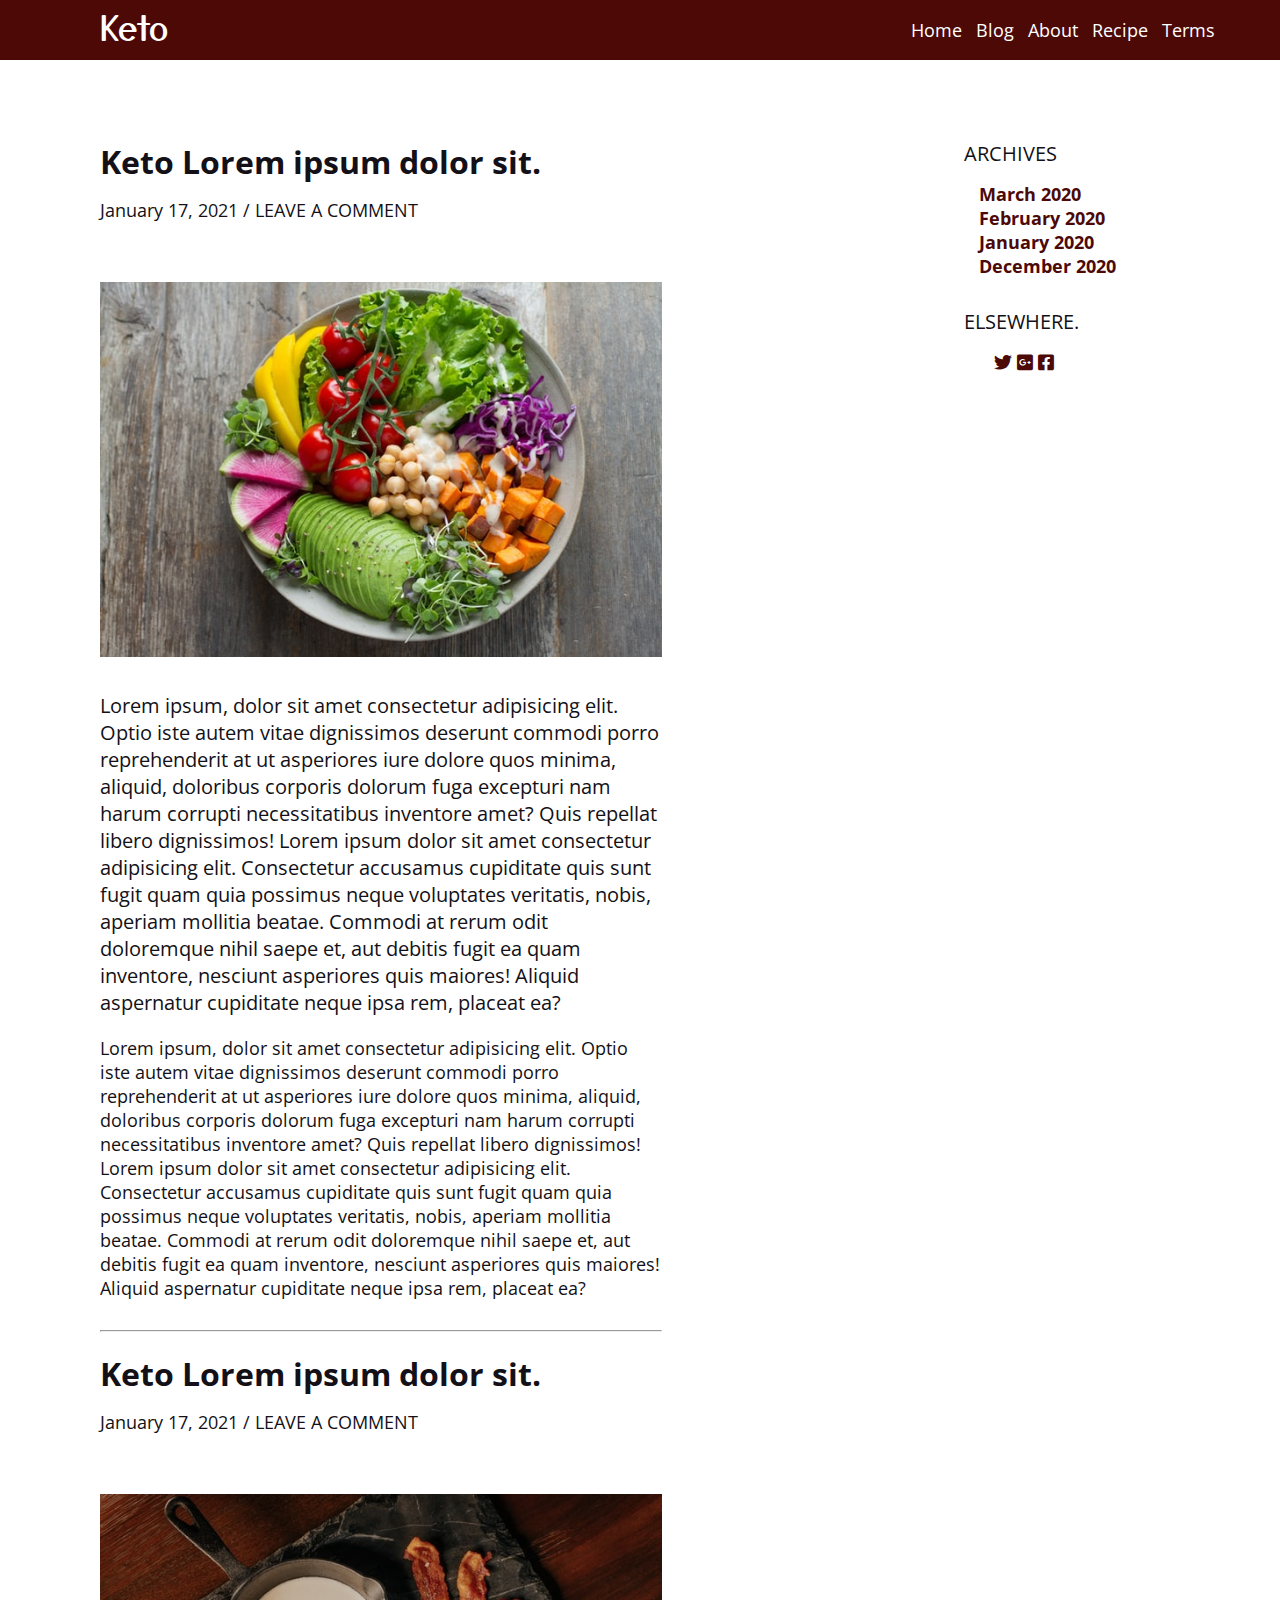
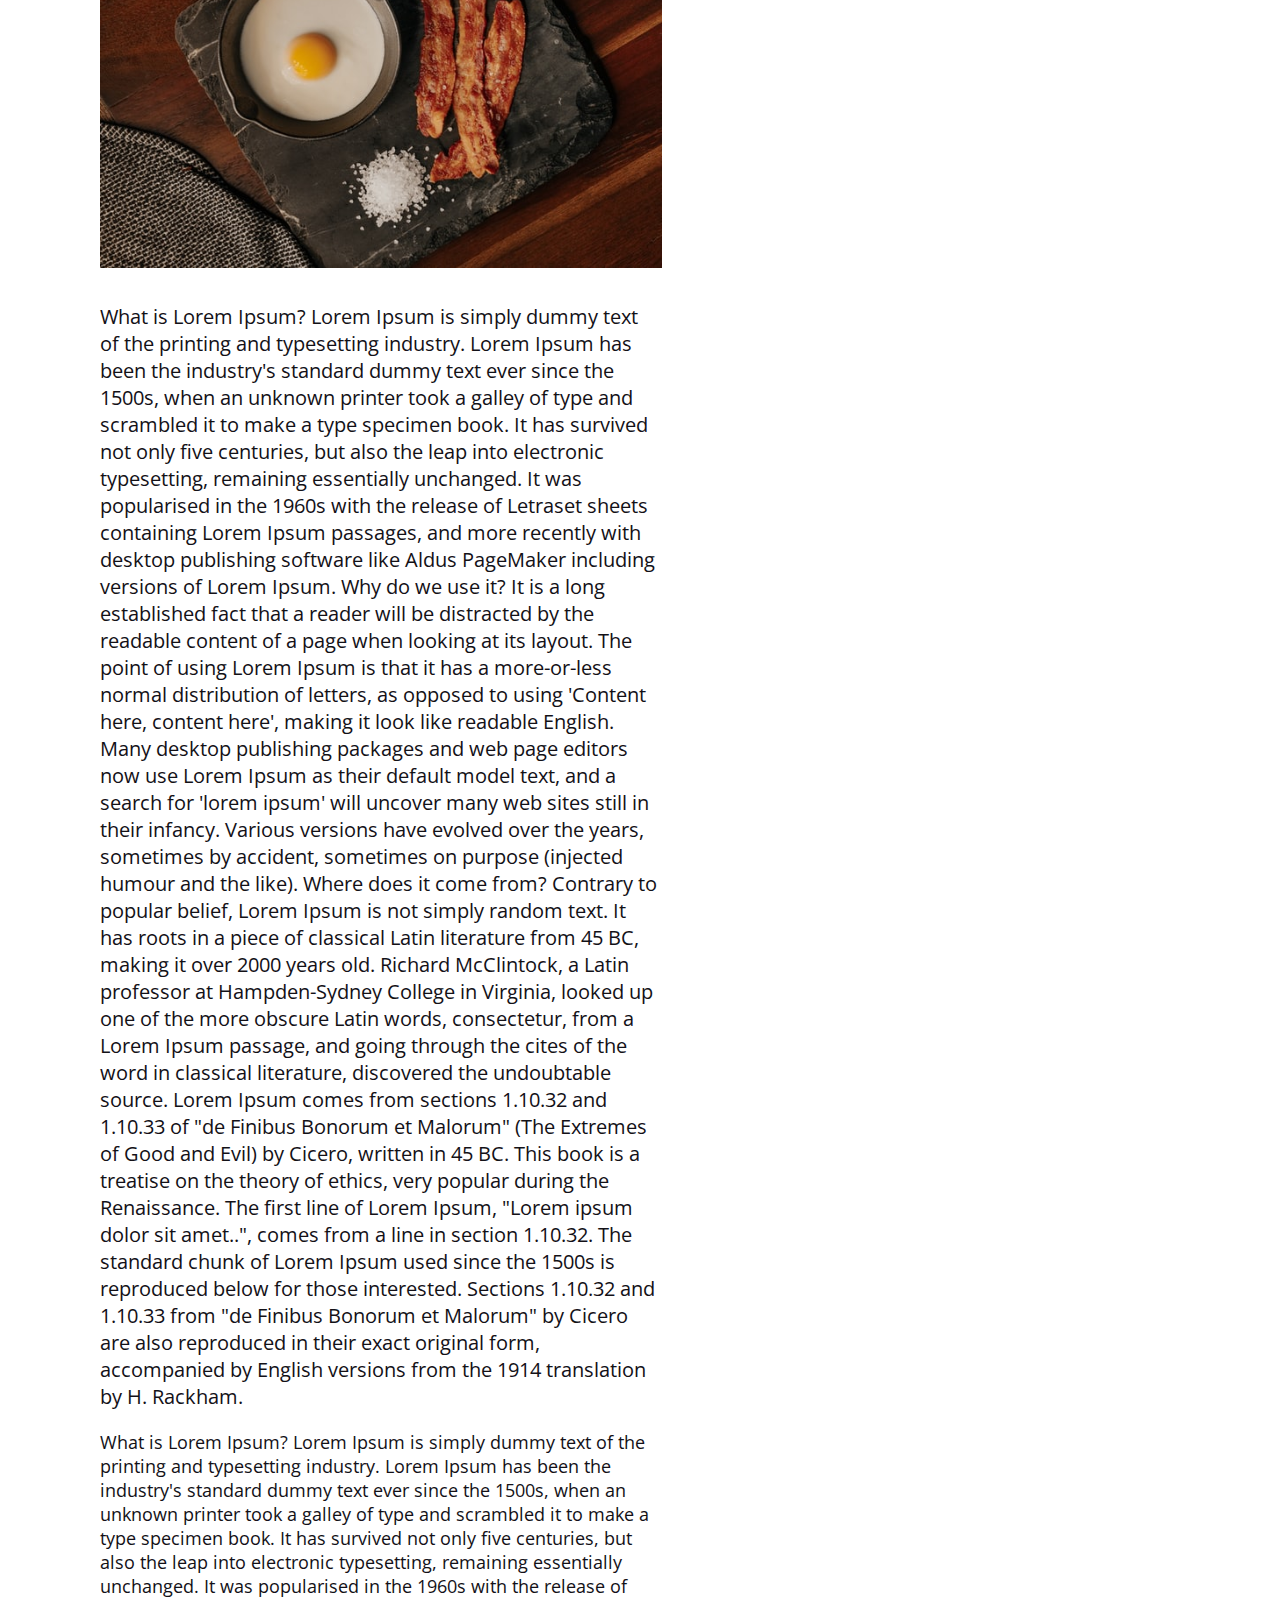
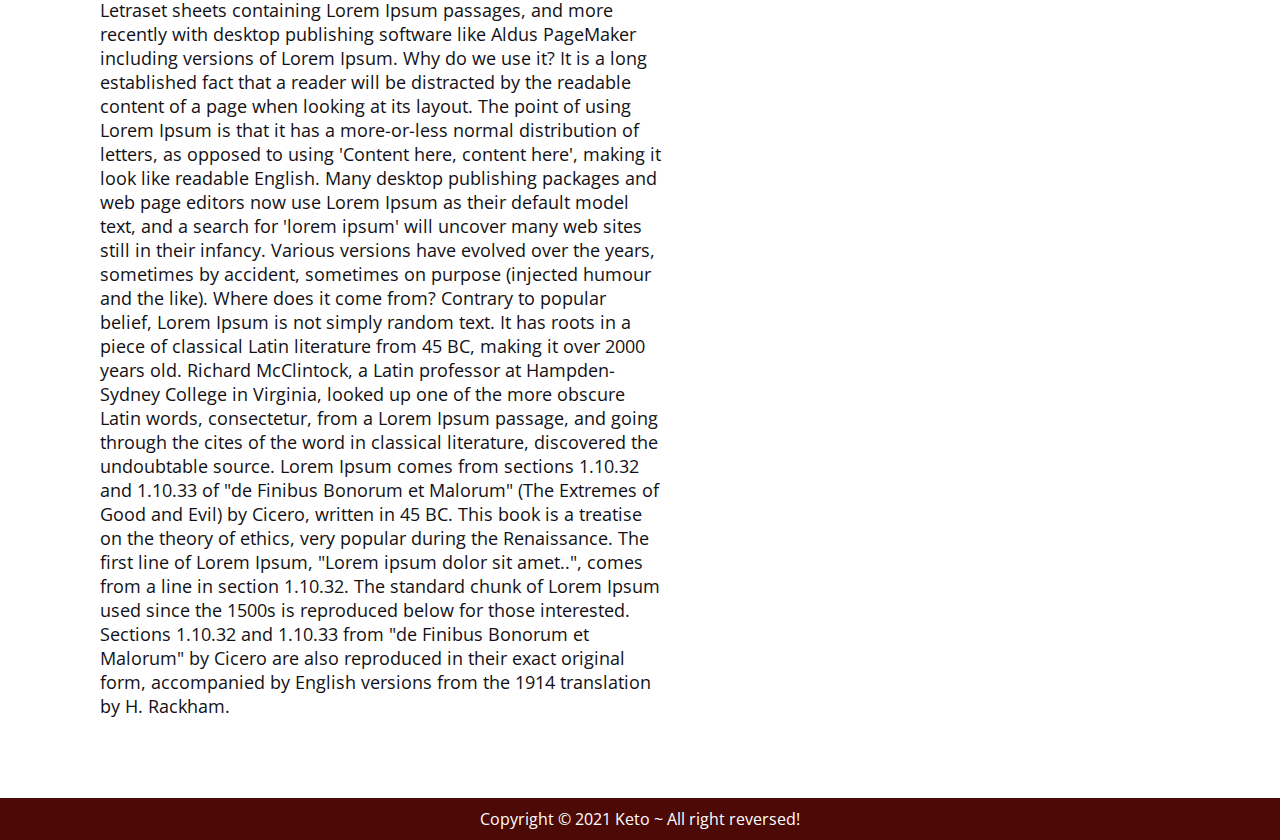
==== blog.html @ 2abca314 "'resubmission"" ====
<!DOCTYPE html>
<html lang="en">
<head>
    <meta charset="UTF-8">
    <meta name="viewport" content="width=device-width, initial-scale=1.0">
    <link rel="icon" href="icon.png">
    <!-- Font awesome -->
    <link rel="stylesheet" href="https://cdnjs.cloudflare.com/ajax/libs/font-awesome/5.15.1/css/all.min.css" />
    <!-- Google Font -->
    <link rel="preconnect" href="https://fonts.gstatic.com">
    <link href="https://fonts.googleapis.com/css2?family=Dosis:wght@400;500&family=Open+Sans&family=Yusei+Magic&display=swap" rel="stylesheet">
    
    <link rel="stylesheet" href="css/styles.css">
    <script src="script.js" defer></script>
    <title>Keto Blog Post</title>
</head>
<body>
    <!-- Navigation starts -->
    <nav>
        <input type="checkbox" id="check">
        <label for="check" class="btn-check">
            <i class="fas fa-bars"></i>
        </label>
        <label class="logo">Keto</label>
        <ul>
            <li><a href="index.html">home</a></li>
            <li><a href="blog.html">blog</a></li>
            <li><a href="index.html#about">about</a></li>
            <li><a href="index.html#recipe">recipe</a></li>
            <li><a href="index.html#terms">terms</a></li>
        </ul>
    </nav>
    <!-- Navigation ends  -->

    
    <!-- Blog starts -->
    <section id="blog">
        <div class="left-column">
            <div class="article">
                <h2>Keto Lorem ipsum dolor sit.</h2>
                <p class="time">January 17, 2021 / LEAVE A COMMENT </p>
                <img src="img/blog-img.jpg" alt="food picture">
                <p class="blog-content pb">
                    Lorem ipsum, dolor sit amet consectetur adipisicing elit. Optio iste autem vitae dignissimos deserunt commodi porro reprehenderit at ut asperiores iure dolore quos minima, aliquid, doloribus corporis dolorum fuga excepturi nam harum corrupti necessitatibus inventore amet? Quis repellat libero dignissimos! Lorem ipsum dolor sit amet consectetur adipisicing elit. Consectetur accusamus cupiditate quis sunt fugit quam quia possimus neque voluptates veritatis, nobis, aperiam mollitia beatae. Commodi at rerum odit doloremque nihil saepe et, aut debitis fugit ea quam inventore, nesciunt asperiores quis maiores! Aliquid aspernatur cupiditate neque ipsa rem, placeat ea?
                </p>
                <p class="blog-content">
                    Lorem ipsum, dolor sit amet consectetur adipisicing elit. Optio iste autem vitae dignissimos deserunt commodi porro reprehenderit at ut asperiores iure dolore quos minima, aliquid, doloribus corporis dolorum fuga excepturi nam harum corrupti necessitatibus inventore amet? Quis repellat libero dignissimos! Lorem ipsum dolor sit amet consectetur adipisicing elit. Consectetur accusamus cupiditate quis sunt fugit quam quia possimus neque voluptates veritatis, nobis, aperiam mollitia beatae. Commodi at rerum odit doloremque nihil saepe et, aut debitis fugit ea quam inventore, nesciunt asperiores quis maiores! Aliquid aspernatur cupiditate neque ipsa rem, placeat ea?
                </p>
            </div>
            
            <hr>

            <div class="article">
                <h2>Keto Lorem ipsum dolor sit.</h2>
                <p class="time">January 17, 2021 / LEAVE A COMMENT </p>
                <img src="img/blog-img1.jpg" alt="food picture">
                <p class="blog-content pb">
                    What is Lorem Ipsum? Lorem Ipsum is simply dummy text of the printing and typesetting industry. Lorem Ipsum has been the industry's standard dummy text ever since the 1500s, when an unknown printer took a galley of type and scrambled it to make a type specimen book. It has survived not only five centuries, but also the leap into electronic typesetting, remaining essentially unchanged. It was popularised in the 1960s with the release of Letraset sheets containing Lorem Ipsum passages, and more recently with desktop publishing software like Aldus PageMaker including versions of Lorem Ipsum. Why do we use it?
It is a long established fact that a reader will be distracted by the readable content of a page when looking at its layout. The point of using Lorem Ipsum is that it has a more-or-less normal distribution of letters, as opposed to using 'Content here, content here', making it look like readable English. Many desktop publishing packages and web page editors now use Lorem Ipsum as their default model text, and a search for 'lorem ipsum' will uncover many web sites still in their infancy. Various versions have evolved over the years, sometimes by accident, sometimes on purpose (injected humour and the like).
Where does it come from? Contrary to popular belief, Lorem Ipsum is not simply random text. It has roots in a piece of classical Latin literature from 45 BC, making it over 2000 years old. Richard McClintock, a Latin professor at Hampden-Sydney College in Virginia, looked up one of the more obscure Latin words, consectetur, from a Lorem Ipsum passage, and going through the cites of the word in classical literature, discovered the undoubtable source. Lorem Ipsum comes from sections 1.10.32 and 1.10.33 of "de Finibus Bonorum et Malorum" (The Extremes of Good and Evil) by Cicero, written in 45 BC. This book is a treatise on the theory of ethics, very popular during the Renaissance. The first line of Lorem Ipsum, "Lorem ipsum dolor sit amet..", comes from a line in section 1.10.32.
The standard chunk of Lorem Ipsum used since the 1500s is reproduced below for those interested. Sections 1.10.32 and 1.10.33 from "de Finibus Bonorum et Malorum" by Cicero are also reproduced in their exact original form, accompanied by English versions from the 1914 translation by H. Rackham.
                </p>
                <p class="blog-content">
                    What is Lorem Ipsum?
Lorem Ipsum is simply dummy text of the printing and typesetting industry. Lorem Ipsum has been the industry's standard dummy text ever since the 1500s, when an unknown printer took a galley of type and scrambled it to make a type specimen book. It has survived not only five centuries, but also the leap into electronic typesetting, remaining essentially unchanged. It was popularised in the 1960s with the release of Letraset sheets containing Lorem Ipsum passages, and more recently with desktop publishing software like Aldus PageMaker including versions of Lorem Ipsum.

Why do we use it?
It is a long established fact that a reader will be distracted by the readable content of a page when looking at its layout. The point of using Lorem Ipsum is that it has a more-or-less normal distribution of letters, as opposed to using 'Content here, content here', making it look like readable English. Many desktop publishing packages and web page editors now use Lorem Ipsum as their default model text, and a search for 'lorem ipsum' will uncover many web sites still in their infancy. Various versions have evolved over the years, sometimes by accident, sometimes on purpose (injected humour and the like).


Where does it come from?
Contrary to popular belief, Lorem Ipsum is not simply random text. It has roots in a piece of classical Latin literature from 45 BC, making it over 2000 years old. Richard McClintock, a Latin professor at Hampden-Sydney College in Virginia, looked up one of the more obscure Latin words, consectetur, from a Lorem Ipsum passage, and going through the cites of the word in classical literature, discovered the undoubtable source. Lorem Ipsum comes from sections 1.10.32 and 1.10.33 of "de Finibus Bonorum et Malorum" (The Extremes of Good and Evil) by Cicero, written in 45 BC. This book is a treatise on the theory of ethics, very popular during the Renaissance. The first line of Lorem Ipsum, "Lorem ipsum dolor sit amet..", comes from a line in section 1.10.32.

The standard chunk of Lorem Ipsum used since the 1500s is reproduced below for those interested. Sections 1.10.32 and 1.10.33 from "de Finibus Bonorum et Malorum" by Cicero are also reproduced in their exact original form, accompanied by English versions from the 1914 translation by H. Rackham.
                </p>
            </div>
        </div>

        

        <div class="right-column">
            <div class="archives">
                <h3>Archives</h3>
                <div class="archives-column">
                    <a href="#">March 2020</a>
                    <a href="#">February 2020</a>
                    <a href="#">January 2020</a>
                    <a href="#">December 2020</a>
                </div>
            </div>
            
            <div class="social-links">
                <h3>Elsewhere.</h3>
                <div class="link-centered">
                    <a href="#"><i class="fab fa-twitter"></i></a>
                    <a href="#"><i class="fab fa-google-plus-square"></i></a>
                    <a href="#"><i class="fab fa-facebook-square"></i></a>
                </div>
            </div>

        </div>
    </section>
    <!-- Blog ends  -->
    
    
    <!-- Footer  -->
    <footer>
        <p>Copyright &copy; 2021 Keto ~ All right reversed! </p>
    </footer>
</body>
</html>
---- css/styles.css ----
* {
    box-sizing: border-box;
    margin: 0;
    padding: 0;
}

body {
    font-family: 'Open Sans', sans-serif;
    color: var(--text-color);
}

:root {
    --text-color: #131117;
    --main-color: #4c0906;
    --white: #fff;
}

h1, h2, h3, p, a {
    color: var(--text-color);
}

a {
    text-decoration: none;
    cursor: pointer;
}

h1 {
    font-size: 40px;
}

h2 {
    font-size: 32px;
}

h3 {
    font-size: 28px;
}

p {
    font-weight: 400;
}

/* Navigation starts */
nav {
    background: var(--main-color);
    height: 60px;
    width: 100%;
}

label.logo {
    color: var(--white);
    font-size: 35px;
    font-family: 'Yusei Magic',cursive;
    padding: 0 100px;
}

nav ul {
    float: right;
    margin-right: 60px;
}

nav ul li {
    display: inline-block;
    line-height: 60px;
    margin:0 5px;
}

nav ul li a {
    cursor: pointer;
    display: block;
    color: var(--white);
    text-transform: capitalize;
    font-size: 18px;
}

nav ul li a:hover{
    color: #e6c799;
    font-weight: bolder;
}

.btn-check {
    font-size: 30px;
    color:  var(--white);
    line-height: 40px;
    padding-bottom: 10px;
    display: none;
    float: right;
    margin-top: 10px;
    margin-right: 20px;
    cursor: pointer;
}

#check {
    display: none;
}
/* Navigation ends */
/* Banner starts  */
#banner {
    background: linear-gradient(rgba(0,0,0,0.6), rgba(0,0,0,0.6)), url("../img/bcg.jpg");
    background-size: cover;
    background-position: center;
    height: calc(100vh - 100px);
}

.banner-content {
    display: flex;
    justify-content: center;
    align-items: center; 
    flex-direction: column;
    flex-wrap: wrap;
    /* transform: translateY(10vh); */
    padding-top: 200px;
}

.banner-content h2, h1 {
    color: var(--white);
}

.banner-content h2 {
    font-size: 36px;
}

.banner-content h1 {
    font-size: 48px;
}

.btn-banner {
    background: var(--main-color);
    padding: 10px 30px;
    border-radius: 10px;
    color: #e6c799;
    margin-top: 4px;

}
/* Banner ends  */

/* Blog starts */
#blog {
    padding: 80px 100px 50px 100px;
    display: flex;
    align-items: stretch;
    font-size: 18px;
}

.left-column {
    width: 80%;
}

.article {
    padding-bottom: 30px;
}
.left-column h2 {
    padding-bottom: 15px;
}

.left-column img {
    max-width: 65%;
    padding-bottom: 30px;
}
.time {
    padding-bottom: 60px;
}
.blog-content {
    width: 65%;
}

.left-column hr {
    width: 65%;
    margin-bottom: 20px;
}

.pb {
    padding-bottom: 20px;
}
.right-column {
    width: 20%;
}


.right-column h3 {
    font-size: 20px;
    font-weight: normal;
    text-transform: uppercase;
    padding-bottom: 15px;
}

.archives-column {
    display: flex;
    flex-flow: column wrap;
    padding-bottom: 30px;
    margin-left: 15px;
}

.archives-column a {
    color: var(--main-color);
    font-weight: bold;
    cursor: pointer;
    font-size: 18px;
}

.link-centered {
    margin-left: 30px;
}

.fab {
    color: var(--main-color);
}
/* Blog ends  */

/* About starts  */
#about {
    padding: 20px 50px 50px 50px;
    background: var(--main-color);
}
.heading {
    text-transform: capitalize;
    text-align: center;
    font-size: 22px;
}

.heading-about {
    padding-bottom: 18px;
}
.heading h2 {
    color: #e6c799;
}

.about-content {
    display: flex;
    flex-direction: row;
}

.img-about {
    max-width: 500px;
    width: 50%;
    padding: 0 35px;
    height: auto;
}

.about-text {
    display: flex;
    align-items: center;
    padding: 0 40px;
    line-height: 30px;
    font-size: 16px;
    font-weight: normal;
    font-size: 20px;
    font-family: 'Open Sans', sans-serif;
}

.about-text p {
    color: var(--white);
}
/* About ends  */
/* Recipe starts */
#recipe {
    background: rgba(76, 10, 6, 0.226);

}

.heading-recipe {
    padding: 20px 0 30px 0;
    
}

.heading-recipe h2 {
    color: var(--main-color);
}

.recipe-content {
    display: flex;
    flex-direction: row;
}

.recipe-content img {
    display: block;
    width: 50%;
    margin: auto;
}

.recipe-content p {
    font-size: 20px;
    text-align: center;
    padding-top: 15px;
}

.padding-recipe {
    padding: 30px 0;
}
/* Recipe ends  */

/* Terms starts  */
.heading-terms {
    padding: 25px 0 5px 0;
}

.heading-terms h2 {
    color: var(--main-color);
}
.content-terms {
    padding: 0 50px 30px 50px;
}

.pb {
    padding-bottom: 20px;
    font-size: 20px;
}
/* Terms ends */

/* Footer starts */
footer {
    background: var(--main-color);
}

footer p {
    color: var(--white);
    text-align: center;
    padding: 10px 0;
}
/* Footer ends  */
/* Responsive */
@media (max-width: 990px) {
    label.logo {
        font-size: 30px;
        padding-left: 50px;
    }

    nav li a {
        font-size: 16px;
    }

    /* Banner */
    #banner {
        height: cal(100vh - 400px);
    }
    .banner-content {
        transform: translateX(0);
        padding-top: 50px 0;
    }

    .banner-content h2 {
        font-size: 32px;
    }

    .banner-content h1 {
        font-size: 36px;
    }

    .btn-banner {
        padding: 11px 23px;
        margin-top: 12px;
    }

    /* Blog  */
    #blog {
        padding: 40px 40px 18px 55px;
    }

    .blog-content {
        font-size: 16px;
        width: 100%;
    }

    .archives-column a {
        font-weight: normal;
        cursor: pointer;
        font-size: 16px;
    }

    /* About */
    .heading h2 {
        font-size: 25px;
    }
    #about {
        padding: 20px 20px 40px 20px;
    }

    .heading-about {
        padding-bottom: 11px;
    }

    .img-about {
        width: 29%;
        padding: 10px 0 0 35px;
    }

    .about-text {
        font-size: 16px;
    }

    /* Recipe */
    .heading-recipe {
        padding: 10px 0 15px 0;
    }

    .recipe-content p {
        font-size: 16px;
        padding-top: 6px;
    }

    /* Term */
    .heading-terms {
        padding: 12px 0 9px 0;
    }

    .pb {
        padding-bottom: 12px;
        font-size: 16px;
    }
    

    /* Footer  */
    footer p {
        font-size: 14px;
    }
}

@media (max-width: 850px) {
    body, html {
        overflow-x: hidden;
    }
    .btn-check {
        display: block; 

    }

    nav ul {
        position: relative;
        z-index: 9;
        width: 100%;
        height: calc(100vh - 300px);
        top: 0;
        left: -100%;
        text-align: center;
        background: var(--main-color);
        opacity: 1;
        transform: all .5s;
        display: flex;
        flex-direction: column;
        float: none;
    }

    nav ul li {
        margin-right: 50px 0;
        line-height: 30px;
    }

    nav ul li a {
        cursor: pointer;
        font-size: 20px;
        padding: 20px 0;
        display: block;
    }

    nav ul li a:hover {
        color:#e6c799;
    }

    #check:checked ~ ul {
        left: 0;
    }

    /* About  */
    .heading-about {
        padding-bottom: 10px;
    }

    #banner {
        height: calc(100vh - 200px);
    }

    .banner-content {
        padding-top: 100px;
    }
}

@media (max-width: 600px) {
    /* Navigation */
    nav ul {
        opacity: 1;
        height: cal(100vh - 100px);
        width: 100%;
        padding-top: 30px;
    }

    nav ul li a {
        padding-bottom: 30px;
    }

    /* Banner */
    #banner {
        height: calc(100vh - 500px);
    }

    .banner-content {
        padding: 10px 0;
    }

    .banner-content h2 {
        font-size: 28px;
    }

    .banner-content h1 {
        font-size: 30px;
        padding-bottom: 10px;
    }

    /* Blog */
    #blog {
        padding: 15px 15px 5px 32px;
        display: flex;
        flex-flow: column wrap;
    }

    .left-column h2 {
        font-size: 22px;
    }

    .time {
        font-size: 18px;
        padding-bottom: 18px;
    }

    .left-column img {
        width: 85%;
        margin: auto;
        display: block;
        padding-bottom: 15px;
    }

    .blog-content {
        width: 100%;
    }

    .right-column {
        width: 100%;
    }

    .link-centered {
        margin-left: 10px;
        display: flex;
        flex-flow: row nowrap;
        text-align: left;
    }

    .fab{
        padding-right: 20px;
    }

    /* About */
    .about-content {
        display: flex;
        flex-direction: column;
    }

    .img-about {
        width: 92%;
        margin: auto;
        padding: 0;
    }

    .about-text {
        padding: 10px 20px 0px 15px;
    }

    /* Recipe */
    .recipe-content {
        flex-direction: column;
    }

    .recipe-content img {
        display: block;
        width: 81%;
        margin: auto;
        padding-bottom: 5px;
    }

    .padding-recipe {
        padding: 8px 0;
    }

    /* Term */
    .content-terms {
        padding: 0 20px 8px 30px;
    }
}
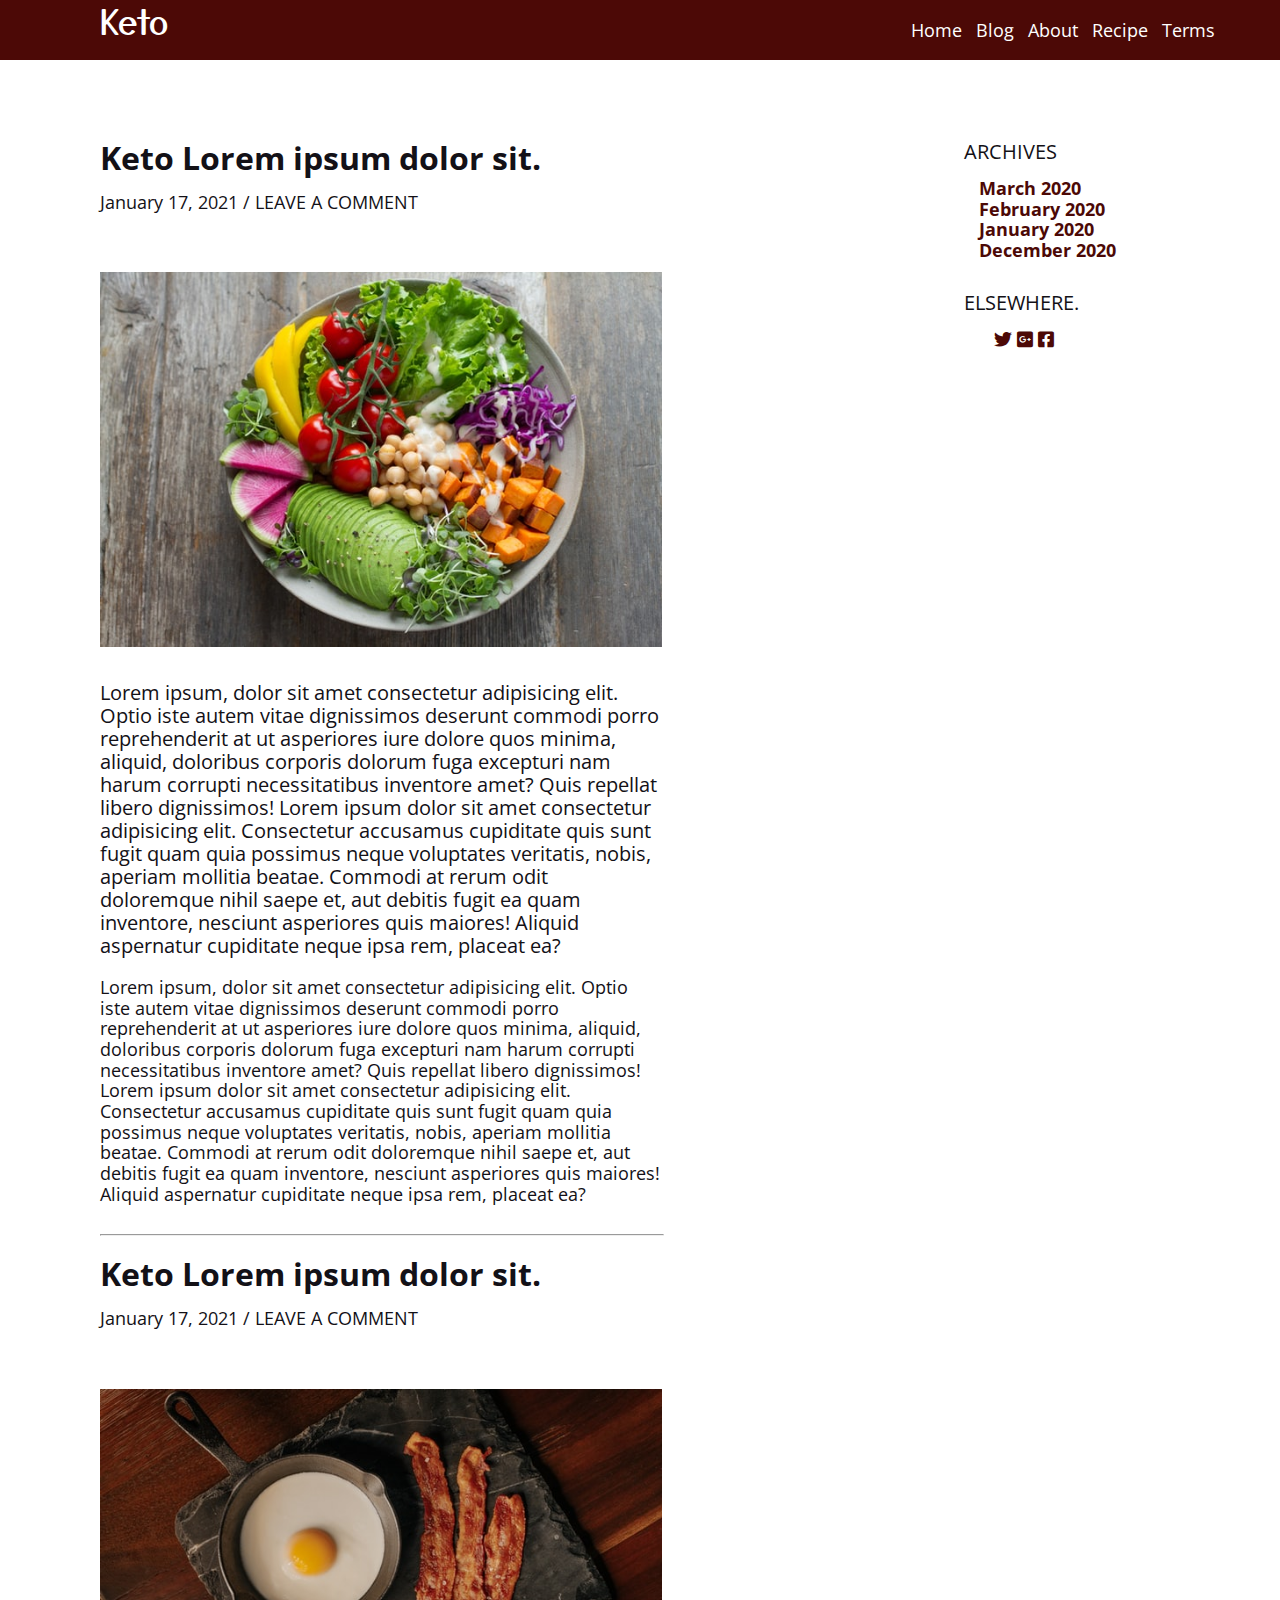
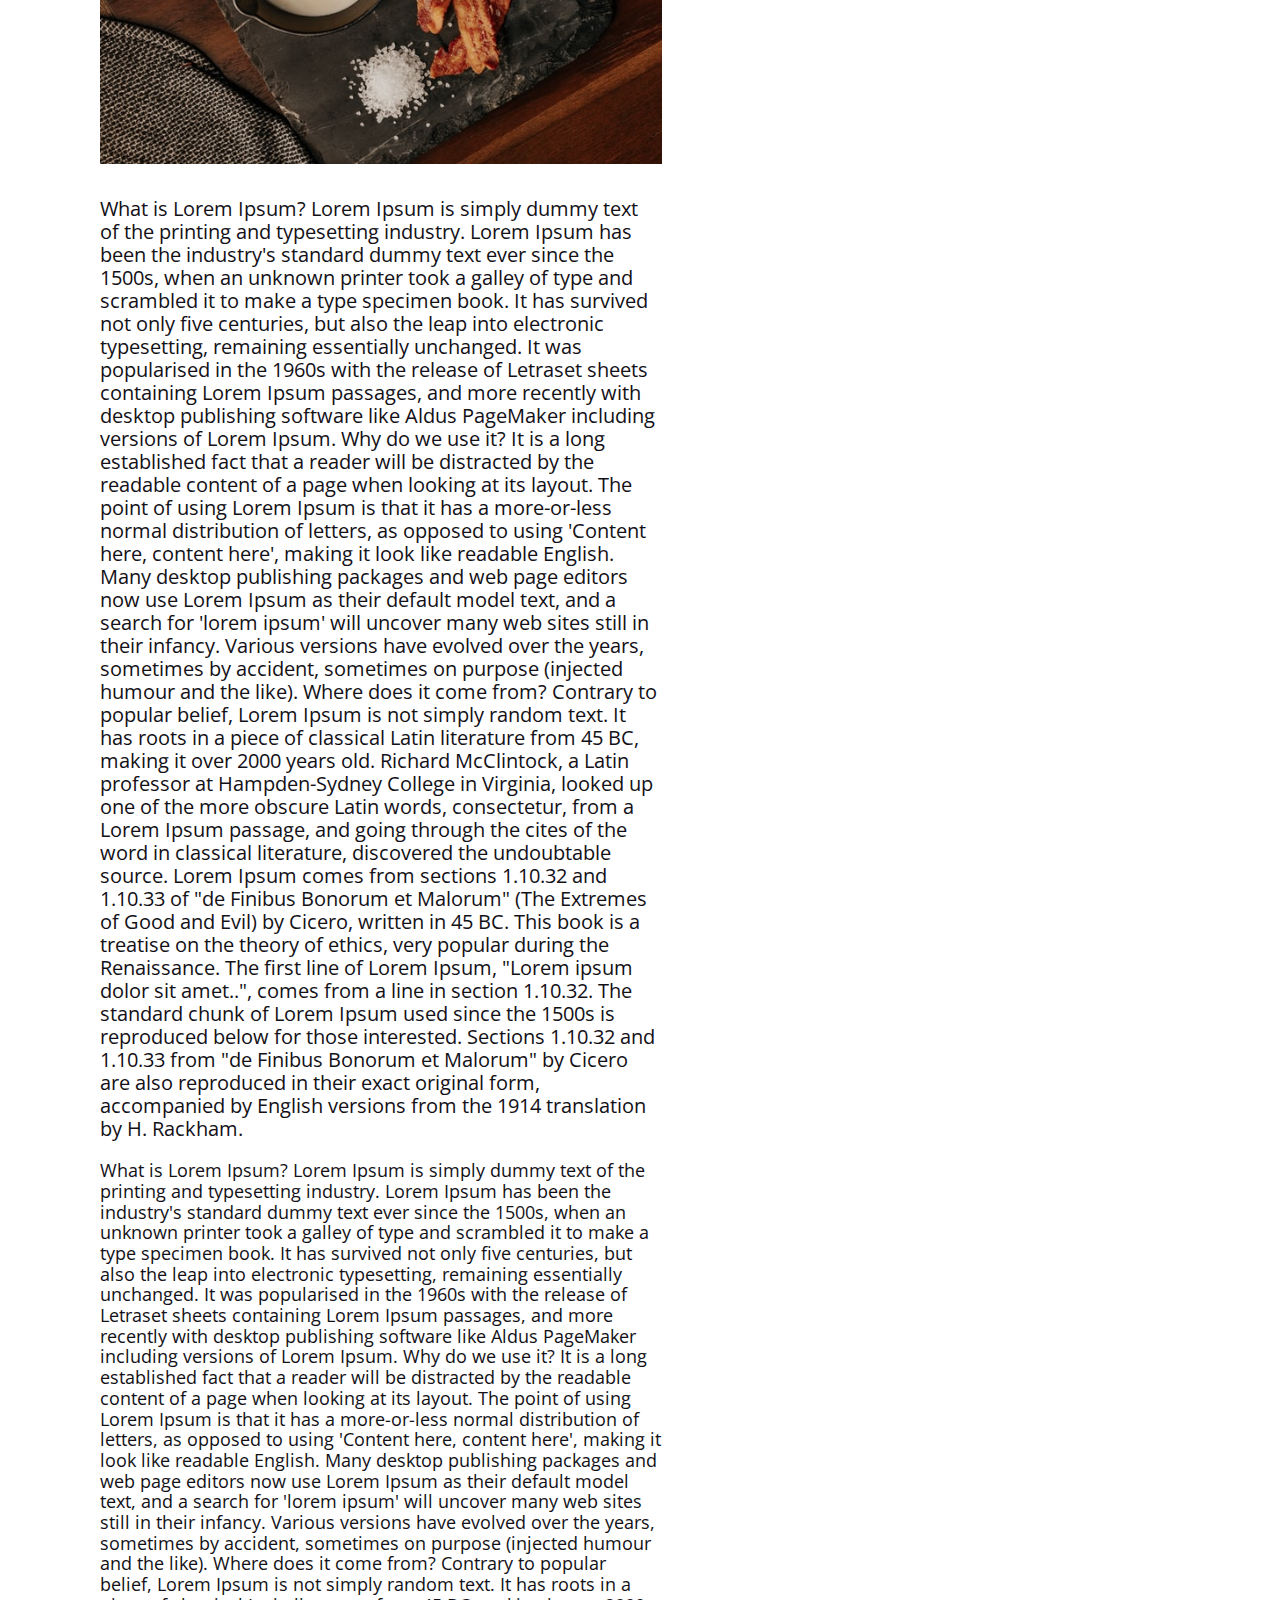
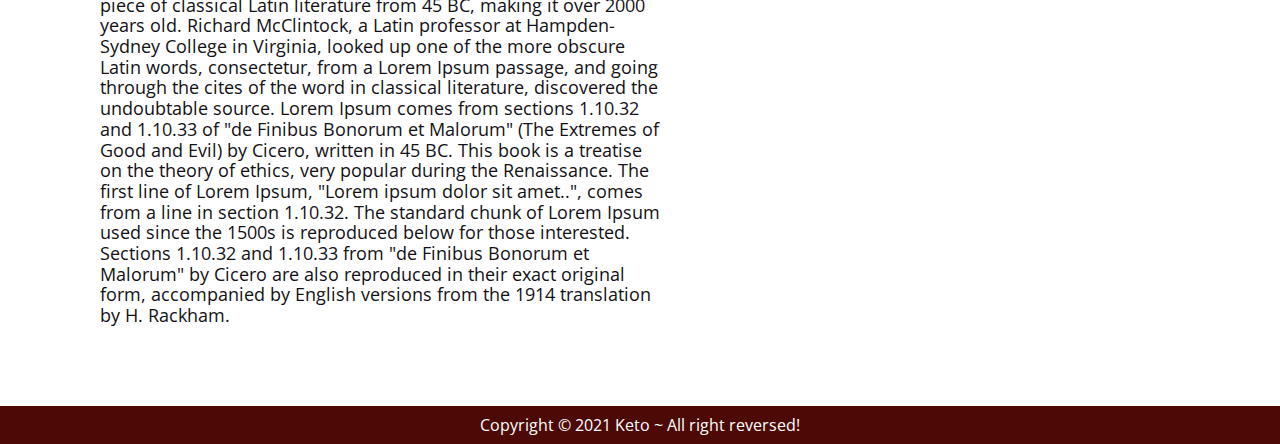
==== commit 73b69038: "'resubmit'" ====
--- a/blog.html
+++ b/blog.html
@@ -11,6 +11,7 @@
     <link href="https://fonts.googleapis.com/css2?family=Dosis:wght@400;500&family=Open+Sans&family=Yusei+Magic&display=swap" rel="stylesheet">
     
     <link rel="stylesheet" href="css/styles.css">
+    <link rel="stylesheet" href="css/responsive.css">
     <script src="script.js" defer></script>
     <title>Keto Blog Post</title>
 </head>
--- a/css/styles.css
+++ b/css/styles.css
@@ -1,3 +1,7 @@
+@import url(./normalize.css);
+@import url(./about.css);
+@import url(./blockquote.css);
+
 * {
     box-sizing: border-box;
     margin: 0;
@@ -13,6 +17,8 @@
     --text-color: #131117;
     --main-color: #4c0906;
     --white: #fff;
+    --gray-color: #b1ada7;
+    --other-color: #e6c799;
 }
 
 h1, h2, h3, p, a {
@@ -74,7 +80,7 @@
 }
 
 nav ul li a:hover{
-    color: #e6c799;
+    color: var(--other-color);
     font-weight: bolder;
 }
 
@@ -128,7 +134,7 @@
     background: var(--main-color);
     padding: 10px 30px;
     border-radius: 10px;
-    color: #e6c799;
+    color: var(--other-color);
     margin-top: 4px;
 
 }
@@ -157,9 +163,11 @@
     max-width: 65%;
     padding-bottom: 30px;
 }
+
 .time {
     padding-bottom: 60px;
 }
+
 .blog-content {
     width: 65%;
 }
@@ -207,51 +215,7 @@
 }
 /* Blog ends  */
 
-/* About starts  */
-#about {
-    padding: 20px 50px 50px 50px;
-    background: var(--main-color);
-}
-.heading {
-    text-transform: capitalize;
-    text-align: center;
-    font-size: 22px;
-}
-
-.heading-about {
-    padding-bottom: 18px;
-}
-.heading h2 {
-    color: #e6c799;
-}
-
-.about-content {
-    display: flex;
-    flex-direction: row;
-}
-
-.img-about {
-    max-width: 500px;
-    width: 50%;
-    padding: 0 35px;
-    height: auto;
-}
-
-.about-text {
-    display: flex;
-    align-items: center;
-    padding: 0 40px;
-    line-height: 30px;
-    font-size: 16px;
-    font-weight: normal;
-    font-size: 20px;
-    font-family: 'Open Sans', sans-serif;
-}
-
-.about-text p {
-    color: var(--white);
-}
-/* About ends  */
+
 /* Recipe starts */
 #recipe {
     background: rgba(76, 10, 6, 0.226);
@@ -268,8 +232,8 @@
 }
 
 .recipe-content {
-    display: flex;
-    flex-direction: row;
+    display: grid;
+    grid-template-columns: 1fr 1fr 1fr;
 }
 
 .recipe-content img {
@@ -318,7 +282,8 @@
     padding: 10px 0;
 }
 /* Footer ends  */
-/* Responsive */
+
+
 @media (max-width: 990px) {
     label.logo {
         font-size: 30px;
@@ -351,6 +316,21 @@
         margin-top: 12px;
     }
 
+    /* About */
+    .about-content {
+        display: grid;
+        grid-template-columns: 2fr;
+        gap: 0px;
+    }
+    figure .img-about {
+        max-width: 100%;
+    }
+
+    .about-text {
+        width: 100%;
+    }
+    
+
     /* Blog  */
     #blog {
         padding: 40px 40px 18px 55px;
@@ -408,7 +388,6 @@
         font-size: 16px;
     }
     
-
     /* Footer  */
     footer p {
         font-size: 14px;
@@ -465,12 +444,31 @@
         padding-bottom: 10px;
     }
 
+    .about-content {
+        display: grid;
+        grid-template-columns: 4fr;
+    }
+
+    .img-about {
+        width: 60%;
+    }
+
+    .about-text p {
+        text-align: center;
+    }
+    /* Banner */
     #banner {
         height: calc(100vh - 200px);
     }
 
     .banner-content {
         padding-top: 100px;
+    }
+
+    /* Recipe */
+    .recipe-content {
+        display: grid;
+        grid-template-columns: 1fr;
     }
 }
 
@@ -489,7 +487,7 @@
 
     /* Banner */
     #banner {
-        height: calc(100vh - 500px);
+        height: calc(100vh - 424px);
     }
 
     .banner-content {
@@ -554,7 +552,7 @@
     }
 
     .img-about {
-        width: 92%;
+        width: 70%;
         margin: auto;
         padding: 0;
     }
@@ -583,4 +581,15 @@
     .content-terms {
         padding: 0 20px 8px 30px;
     }
-}+
+    @media (max-width: 480px) {
+        #banner {
+            height: calc(100vh - 350px);
+        }
+
+        .banner-content {
+            padding-top: 30px;
+        }
+    }
+}
+
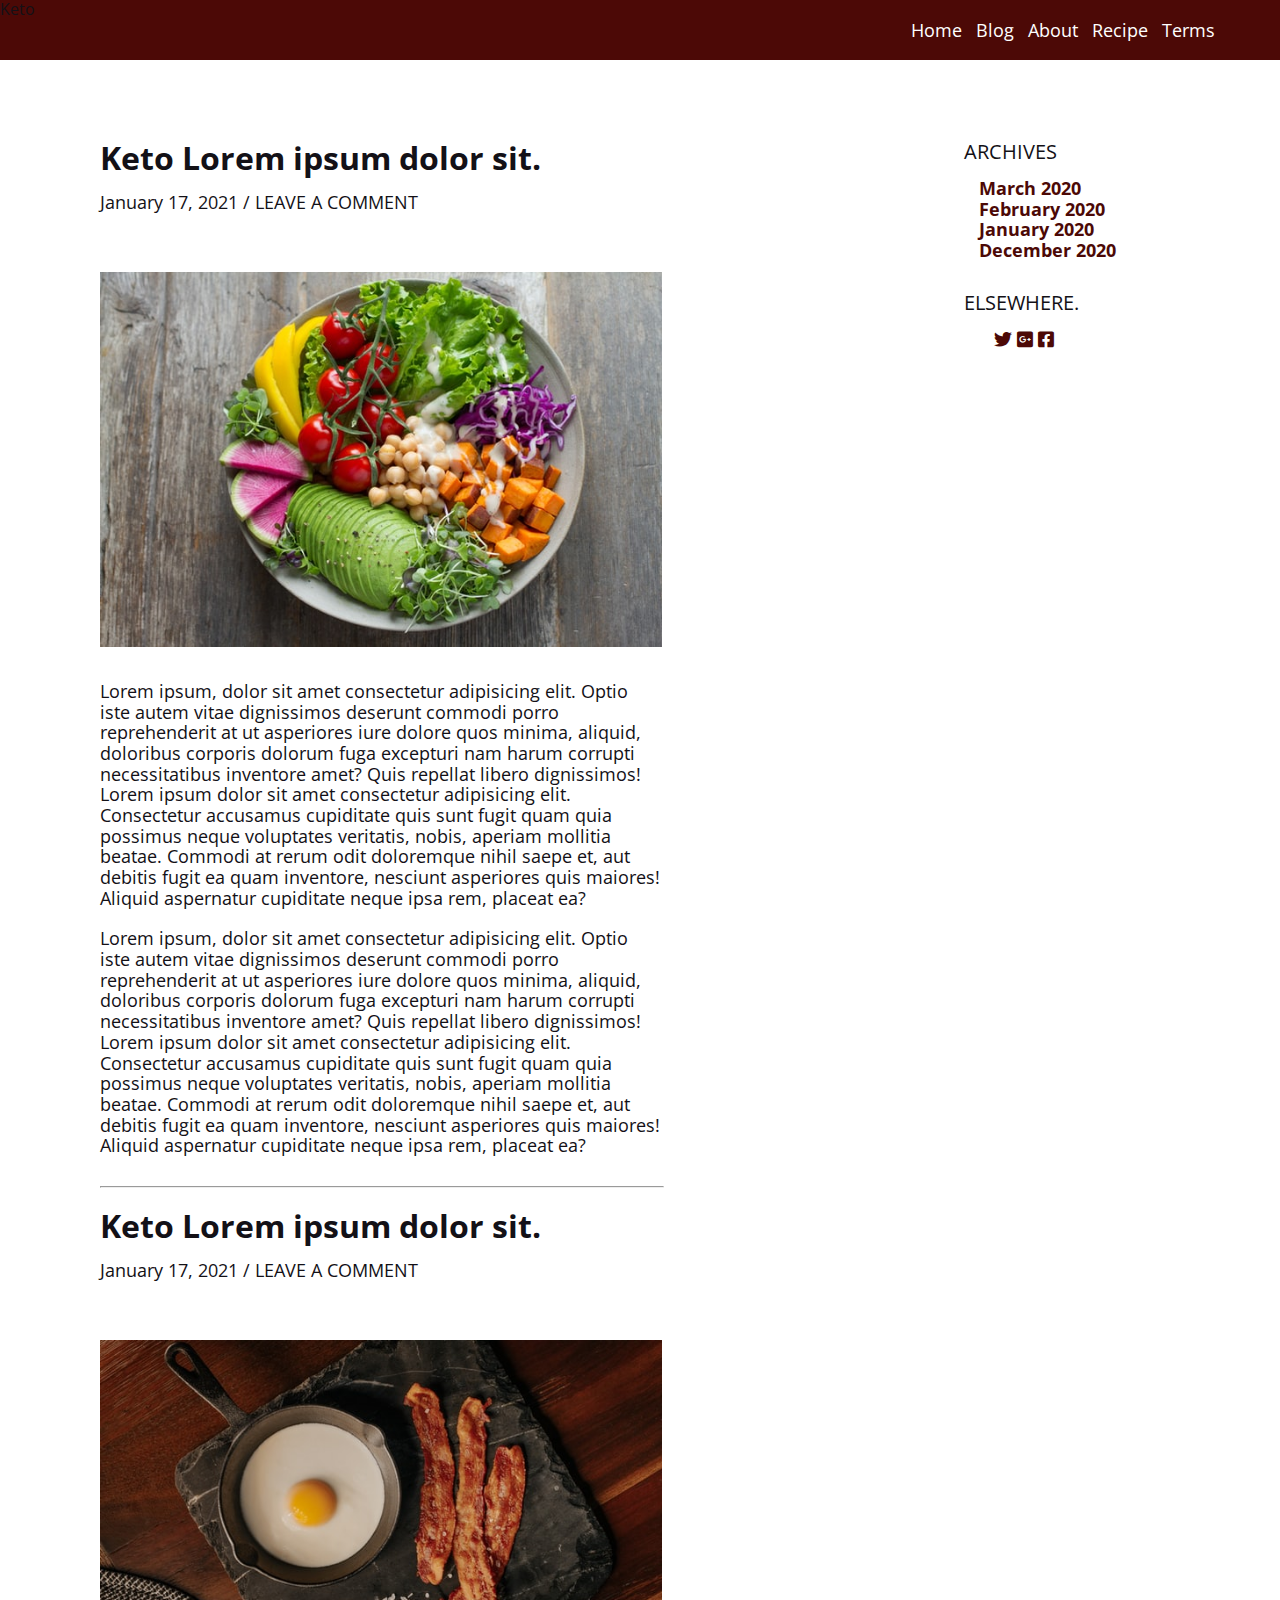
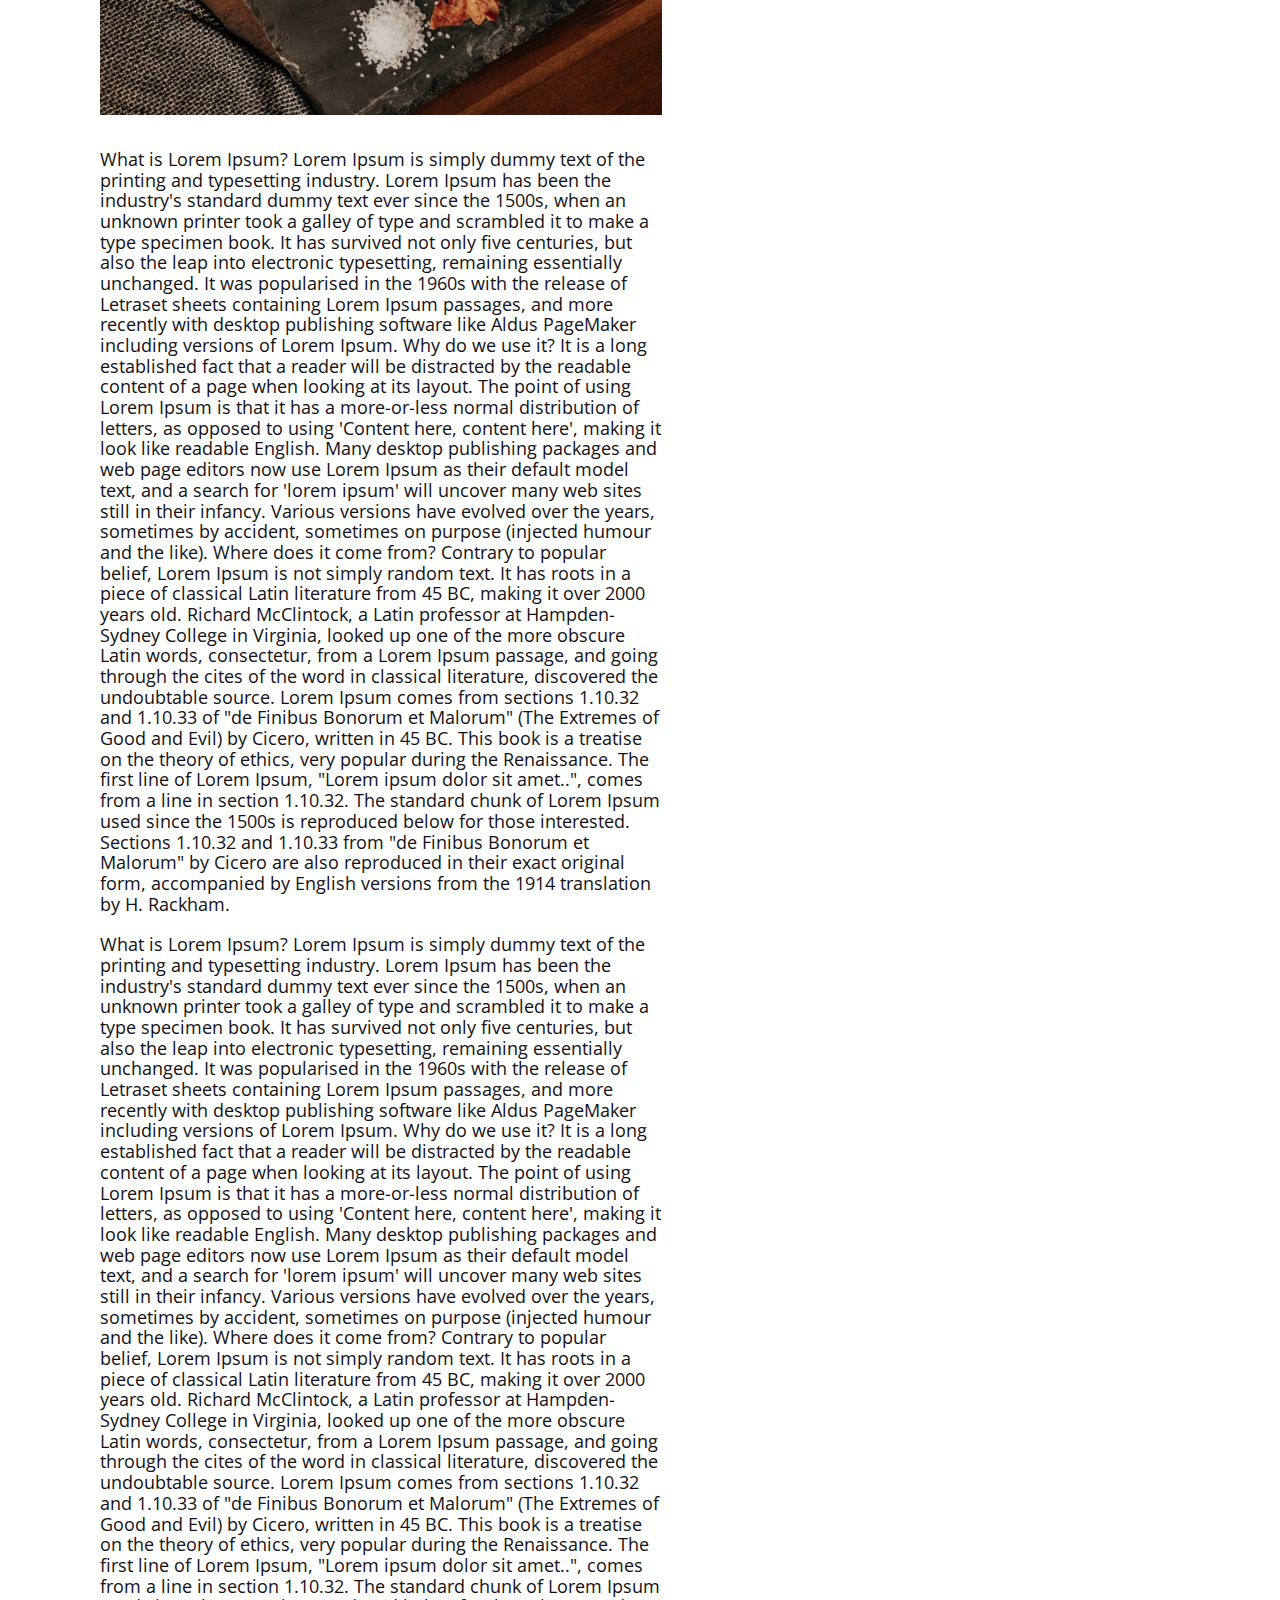
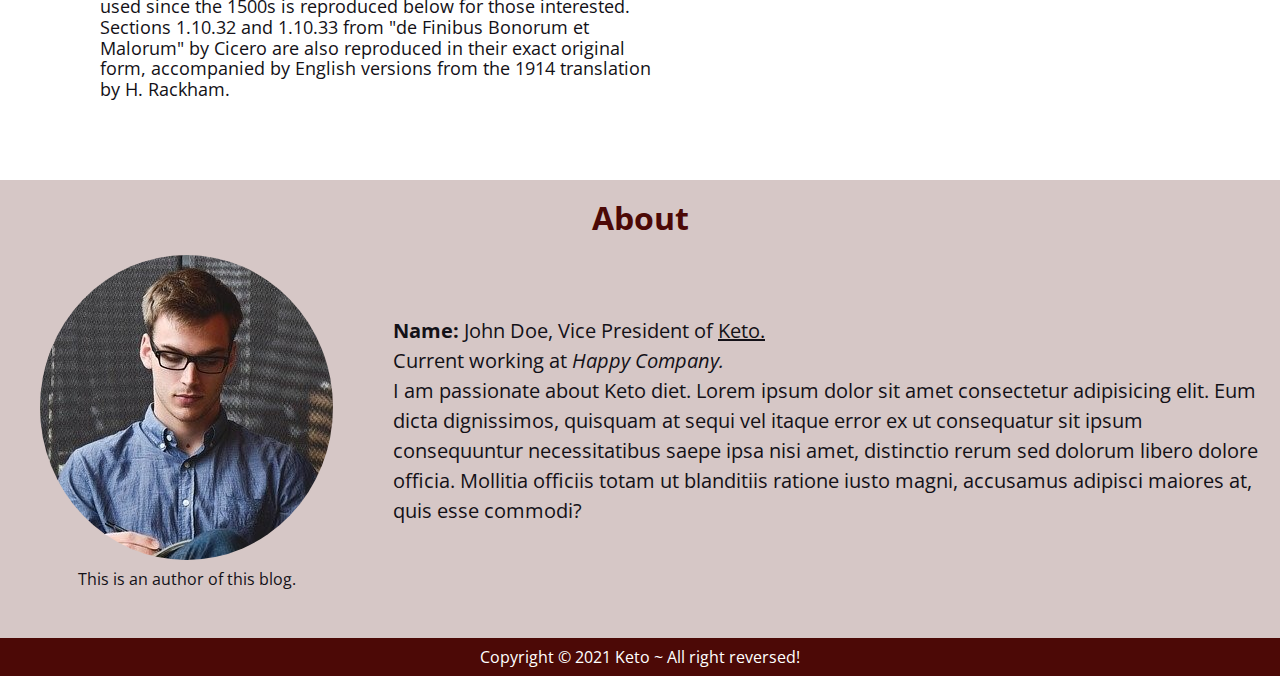
==== commit da86a8db: "commit" ====
--- a/blog.html
+++ b/blog.html
@@ -11,7 +11,7 @@
     <link href="https://fonts.googleapis.com/css2?family=Dosis:wght@400;500&family=Open+Sans&family=Yusei+Magic&display=swap" rel="stylesheet">
     
     <link rel="stylesheet" href="css/styles.css">
-    <link rel="stylesheet" href="css/responsive.css">
+    <link rel="stylesheet" href="css/about.css">
     <script src="script.js" defer></script>
     <title>Keto Blog Post</title>
 </head>
@@ -26,13 +26,14 @@
         <ul>
             <li><a href="index.html">home</a></li>
             <li><a href="blog.html">blog</a></li>
-            <li><a href="index.html#about">about</a></li>
+            <li><a href="blog.html#about">about</a></li>
             <li><a href="index.html#recipe">recipe</a></li>
             <li><a href="index.html#terms">terms</a></li>
         </ul>
     </nav>
     <!-- Navigation ends  -->
 
+    
     
     <!-- Blog starts -->
     <section id="blog">
@@ -103,10 +104,28 @@
     </section>
     <!-- Blog ends  -->
     
+    <!-- About Starts -->
+    <section id="about">
+        <div class="heading heading-about">
+            <h2>about</h2>
+        </div>
+        <div class="about-content">
+            <figure>
+                <img src="img/about-img.jpg" class="img-about" alt="keto food">
+                <figcaption>This is an author of this blog.</figcaption>
+            </figure>
+            
+            <div class="about-text">
+                <p><b>Name:</b> John Doe, Vice President of <u>Keto.</u> <br>Current working at <i>Happy Company. </i><br>I am passionate about Keto diet. Lorem ipsum dolor sit amet consectetur adipisicing elit. Eum dicta dignissimos, quisquam at sequi vel itaque error ex ut consequatur sit ipsum consequuntur necessitatibus saepe ipsa nisi amet, distinctio rerum sed dolorum libero dolore officia. Mollitia officiis totam ut blanditiis ratione iusto magni, accusamus adipisci maiores at, quis esse commodi?</i> </p>
+            </div>
+        </div>
+    </section>
+
+    <!-- About ends  -->
     
     <!-- Footer  -->
     <footer>
         <p>Copyright &copy; 2021 Keto ~ All right reversed! </p>
     </footer>
 </body>
-</html>+</html>
--- a/css/styles.css
+++ b/css/styles.css
@@ -53,12 +53,6 @@
     width: 100%;
 }
 
-label.logo {
-    color: var(--white);
-    font-size: 35px;
-    font-family: 'Yusei Magic',cursive;
-    padding: 0 100px;
-}
 
 nav ul {
     float: right;
@@ -82,6 +76,7 @@
 nav ul li a:hover{
     color: var(--other-color);
     font-weight: bolder;
+    border-bottom: 1.5px solid var(--main-color);
 }
 
 .btn-check {
@@ -253,23 +248,53 @@
 }
 /* Recipe ends  */
 
-/* Terms starts  */
-.heading-terms {
-    padding: 25px 0 5px 0;
-}
-
-.heading-terms h2 {
+/* Basic starts */
+#basic {
+    background: rgba(76, 10, 6, 0.226);
+    padding: 30px;
+}
+
+#basic h2 {
     color: var(--main-color);
-}
-.content-terms {
-    padding: 0 50px 30px 50px;
-}
-
-.pb {
-    padding-bottom: 20px;
-    font-size: 20px;
-}
-/* Terms ends */
+    padding-bottom: 10px;
+}
+
+.basic-container {
+    display: grid;
+    grid-template-columns: repeat(2, 1fr);
+    padding-bottom: 15px;
+}
+
+.basic-text1 {
+    padding: 20px;
+}
+
+.text-basic {
+    line-height: 2;
+}
+
+.heading-basic1 {
+    text-align: center;
+    padding-bottom: 15px;
+}
+
+.basic-button {
+    display: flex;
+    justify-content: center;
+}
+
+.btn-basic {
+    background: var(--main-color);
+    padding: 14px 16px;
+    border-radius: 15px;
+    color: var(--other-color);
+}
+
+.btn-basic:hover {
+    font-weight: bold;
+}
+
+/* Basic ends  */
 
 /* Footer starts */
 footer {
@@ -287,11 +312,16 @@
 @media (max-width: 990px) {
     label.logo {
         font-size: 30px;
-        padding-left: 50px;
+        padding: 20px 0 0p 30px;
     }
 
     nav li a {
         font-size: 16px;
+    }
+
+    nav li a:hover {
+        border: none;
+        font-weight: normal;
     }
 
     /* Banner */
@@ -316,24 +346,13 @@
         margin-top: 12px;
     }
 
-    /* About */
-    .about-content {
-        display: grid;
-        grid-template-columns: 2fr;
-        gap: 0px;
-    }
-    figure .img-about {
-        max-width: 100%;
-    }
-
-    .about-text {
-        width: 100%;
-    }
-    
 
     /* Blog  */
     #blog {
         padding: 40px 40px 18px 55px;
+    }
+    #blog img {
+        width: fit-content;
     }
 
     .blog-content {
@@ -347,26 +366,6 @@
         font-size: 16px;
     }
 
-    /* About */
-    .heading h2 {
-        font-size: 25px;
-    }
-    #about {
-        padding: 20px 20px 40px 20px;
-    }
-
-    .heading-about {
-        padding-bottom: 11px;
-    }
-
-    .img-about {
-        width: 29%;
-        padding: 10px 0 0 35px;
-    }
-
-    .about-text {
-        font-size: 16px;
-    }
 
     /* Recipe */
     .heading-recipe {
@@ -378,16 +377,20 @@
         padding-top: 6px;
     }
 
-    /* Term */
-    .heading-terms {
-        padding: 12px 0 9px 0;
-    }
-
-    .pb {
-        padding-bottom: 12px;
-        font-size: 16px;
-    }
-    
+    /* Basic */
+    .basic-container {
+        display: grid;
+        grid-template-columns: 1fr;
+    }
+
+    #basic h2 {
+        padding-bottom: 0;
+    }
+
+    .basic-text1 {
+        padding: 10px 20px 0 20px;
+    }
+
     /* Footer  */
     footer p {
         font-size: 14px;
@@ -439,23 +442,7 @@
         left: 0;
     }
 
-    /* About  */
-    .heading-about {
-        padding-bottom: 10px;
-    }
-
-    .about-content {
-        display: grid;
-        grid-template-columns: 4fr;
-    }
-
-    .img-about {
-        width: 60%;
-    }
-
-    .about-text p {
-        text-align: center;
-    }
+    
     /* Banner */
     #banner {
         height: calc(100vh - 200px);
@@ -577,12 +564,12 @@
         padding: 8px 0;
     }
 
-    /* Term */
-    .content-terms {
-        padding: 0 20px 8px 30px;
-    }
 
     @media (max-width: 480px) {
+        .logo {
+            padding-left: 80px;
+            font-size: 25px;
+        }
         #banner {
             height: calc(100vh - 350px);
         }
@@ -590,6 +577,11 @@
         .banner-content {
             padding-top: 30px;
         }
-    }
-}
-
+
+        footer p {
+            padding: 10px 20px;
+            font-size: 12px;
+        }
+    }
+}
+
--- a/css/about.css
+++ b/css/about.css
@@ -0,0 +1,99 @@
+@import url(./styles.css);
+/* About starts  */
+#about {
+    padding: 20px 0 50px 0;
+    background: rgba(76, 10, 6, 0.226);
+}
+
+#about p {
+    color: var(--text-color);
+}
+
+.heading {
+    text-transform: capitalize;
+    text-align: center;
+    font-size: 22px;
+}
+
+.heading-about {
+    padding-bottom: 18px;
+}
+
+.heading h2 {
+    color: var(--main-color);
+}
+
+
+.about-content {
+    display: flex;
+    flex-direction: row;
+    flex-wrap: nowrap;
+}
+
+.about-text {
+    color: var(--text-color);
+    display: flex;
+    align-items: center;
+}
+
+figure {
+    display: flex;
+    align-items: center;
+    flex-direction: column;
+}
+figure .img-about {
+    width: fit-content;
+    height: auto;
+    border-radius: 50%;
+    padding: 0 40px;
+}
+
+figure figcaption {
+    color: var(--text-color);
+    margin-top: 10px;
+}
+
+.about-text {
+    display: flex;
+    align-items: center;
+    padding: 0 20px;
+    line-height: 30px;
+    font-size: 16px;
+    font-weight: normal;
+    font-size: 20px;
+    font-family: 'Open Sans', sans-serif;
+}
+
+.about-text p {
+    color: var(--white);
+}
+/* About ends  */
+
+@media (max-width: 990px) {
+    /* About */
+    #about {
+        padding-bottom: 20px;
+    }
+
+    .about-content {
+        display: flex;
+        flex-direction: column;
+        flex-wrap: wrap;
+    }
+
+    figcaption {
+        padding-bottom: 10px;
+    }
+    figure .img-about {
+        width: fit-content;
+    }
+
+    .about-text {
+        width: 100%;
+        text-align: center;
+    }
+}
+
+@media (max-width: 850px) {
+
+}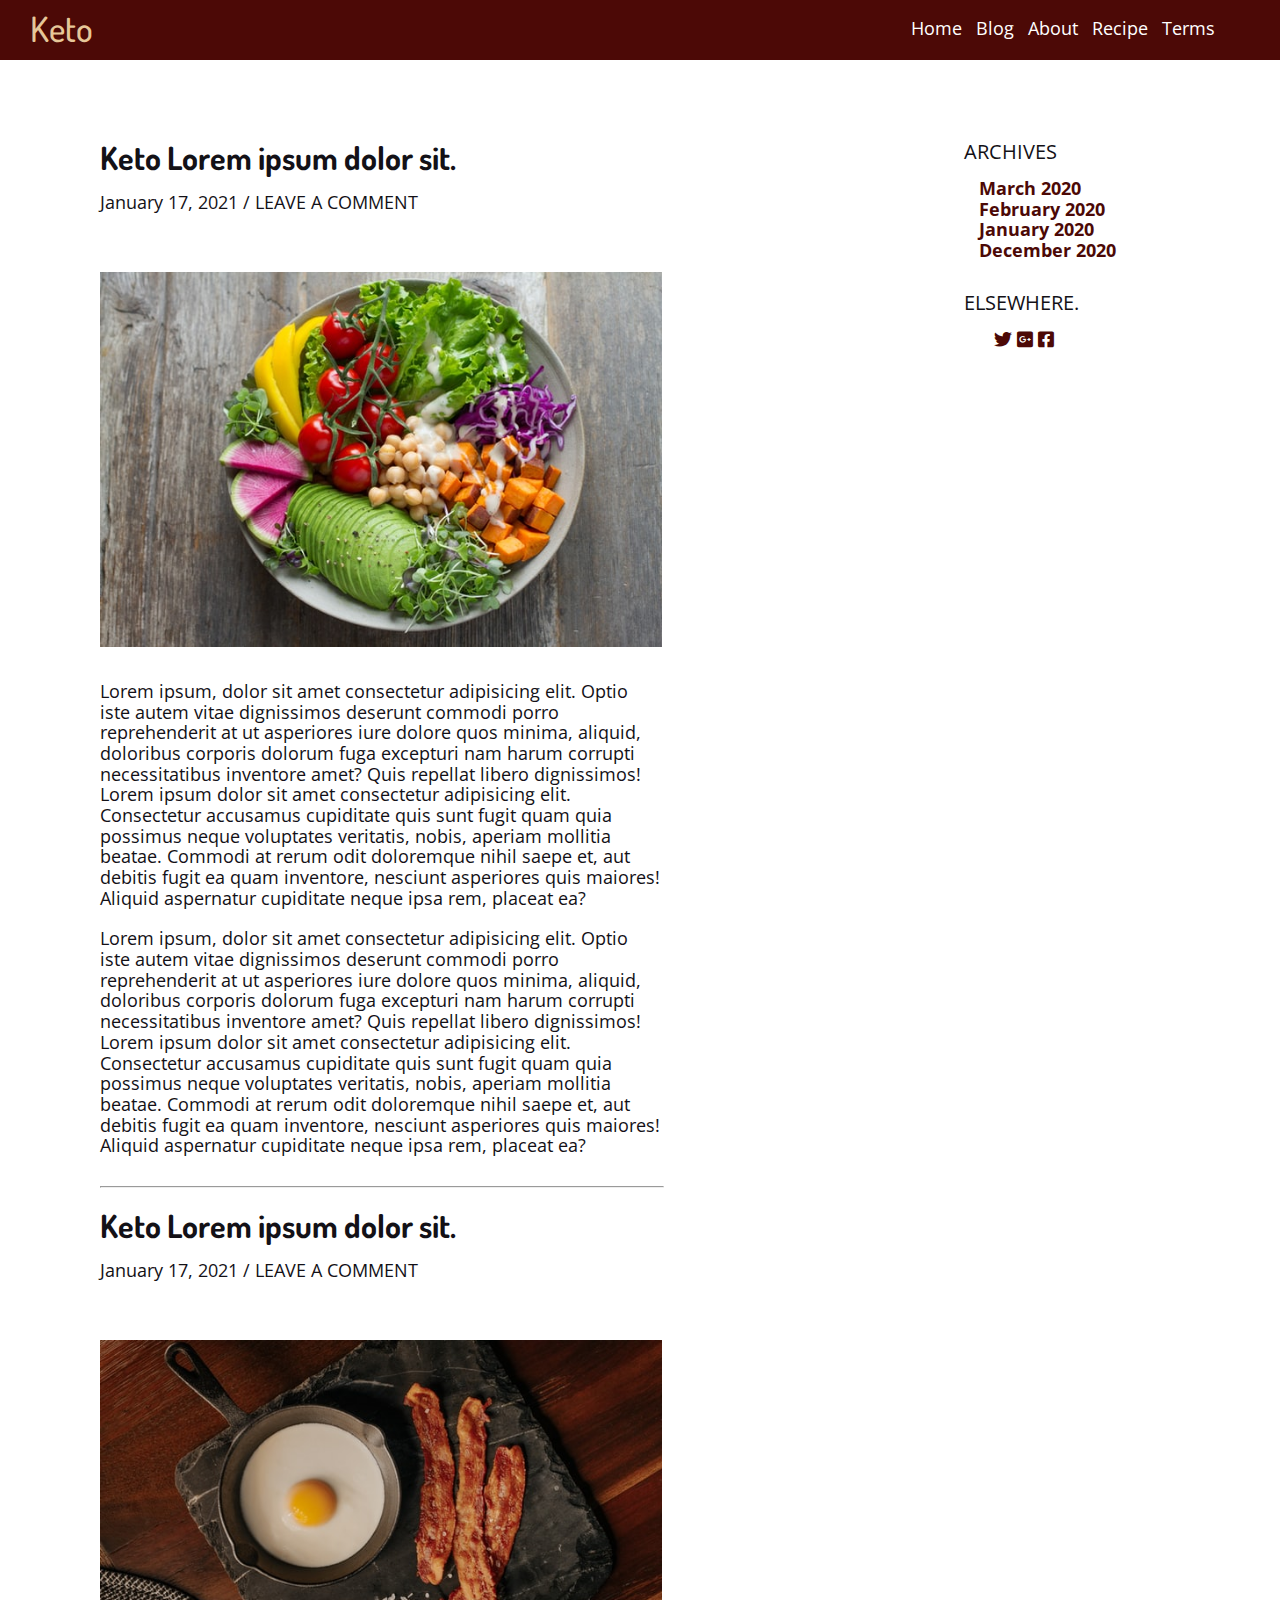
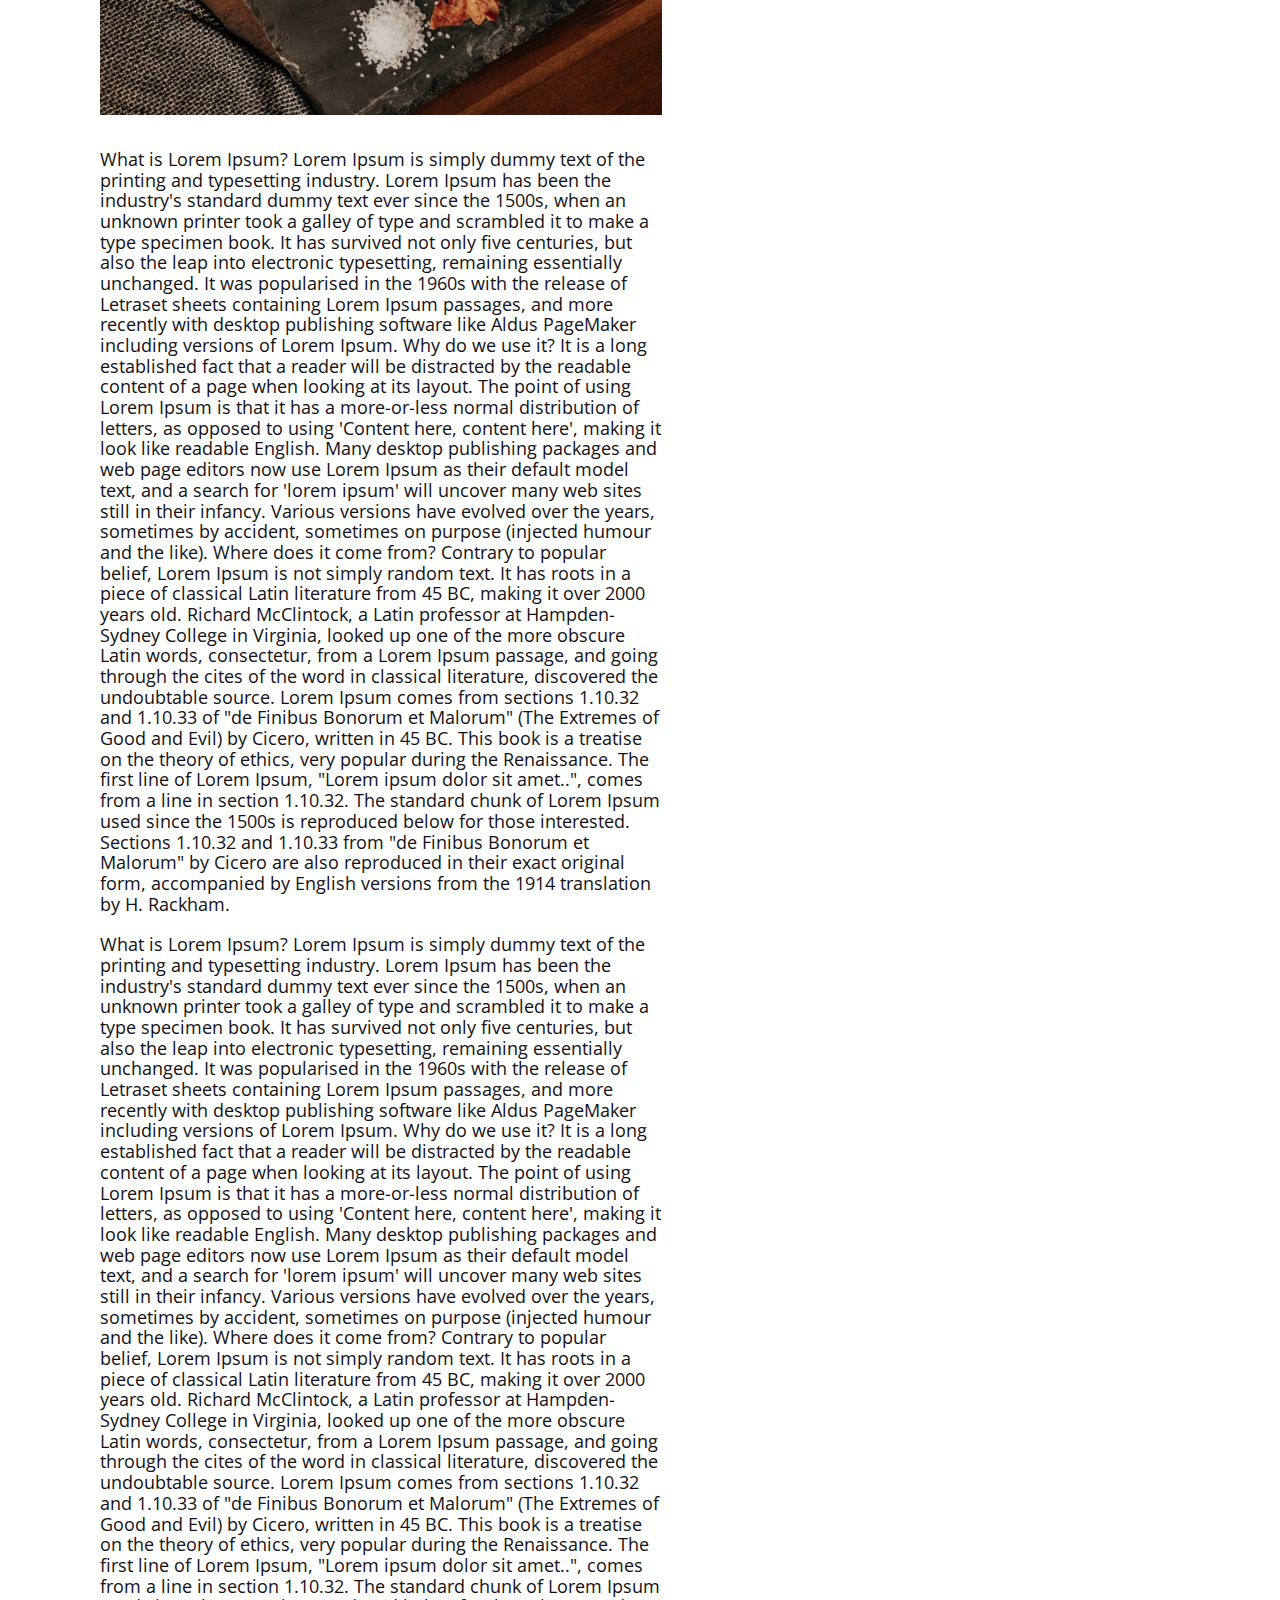
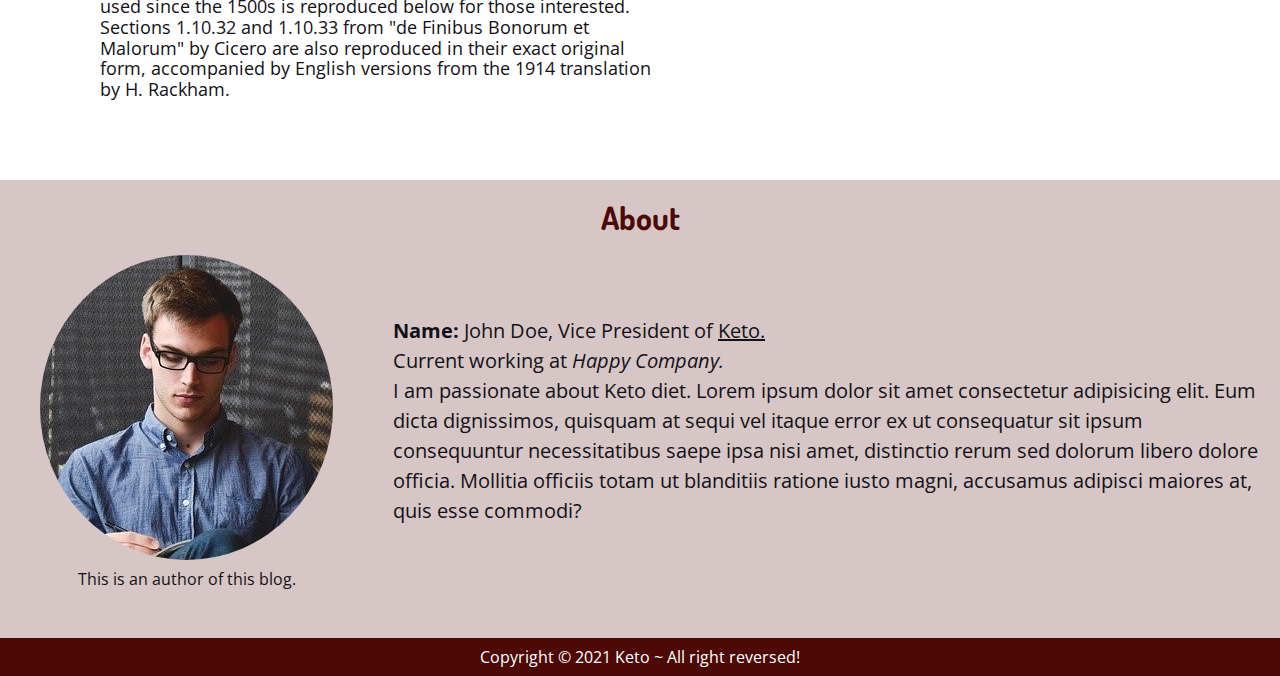
==== commit c3009606: "final fix" ====
--- a/blog.html
+++ b/blog.html
@@ -22,7 +22,7 @@
         <label for="check" class="btn-check">
             <i class="fas fa-bars"></i>
         </label>
-        <label class="logo">Keto</label>
+        <a href="index.html" class="logo">Keto</a>
         <ul>
             <li><a href="index.html">home</a></li>
             <li><a href="blog.html">blog</a></li>
--- a/css/styles.css
+++ b/css/styles.css
@@ -36,6 +36,7 @@
 
 h2 {
     font-size: 32px;
+    font-family: 'Dosis', sans-serif;
 }
 
 h3 {
@@ -51,9 +52,19 @@
     background: var(--main-color);
     height: 60px;
     width: 100%;
-}
-
-
+    padding-top: 8px;
+}
+
+.logo {
+    font-family: 'Dosis', sans-serif;
+    font-weight: 500;
+    font-size: 35px;
+    color: var(--other-color);
+    margin-left:30px;
+  
+    cursor: pointer;
+    text-decoration: none;
+}
 nav ul {
     float: right;
     margin-right: 60px;
@@ -61,7 +72,7 @@
 
 nav ul li {
     display: inline-block;
-    line-height: 60px;
+    line-height: 40px;
     margin:0 5px;
 }
 
@@ -119,6 +130,7 @@
 
 .banner-content h2 {
     font-size: 36px;
+    font-family: 'Open Sans', sans-serif;
 }
 
 .banner-content h1 {
